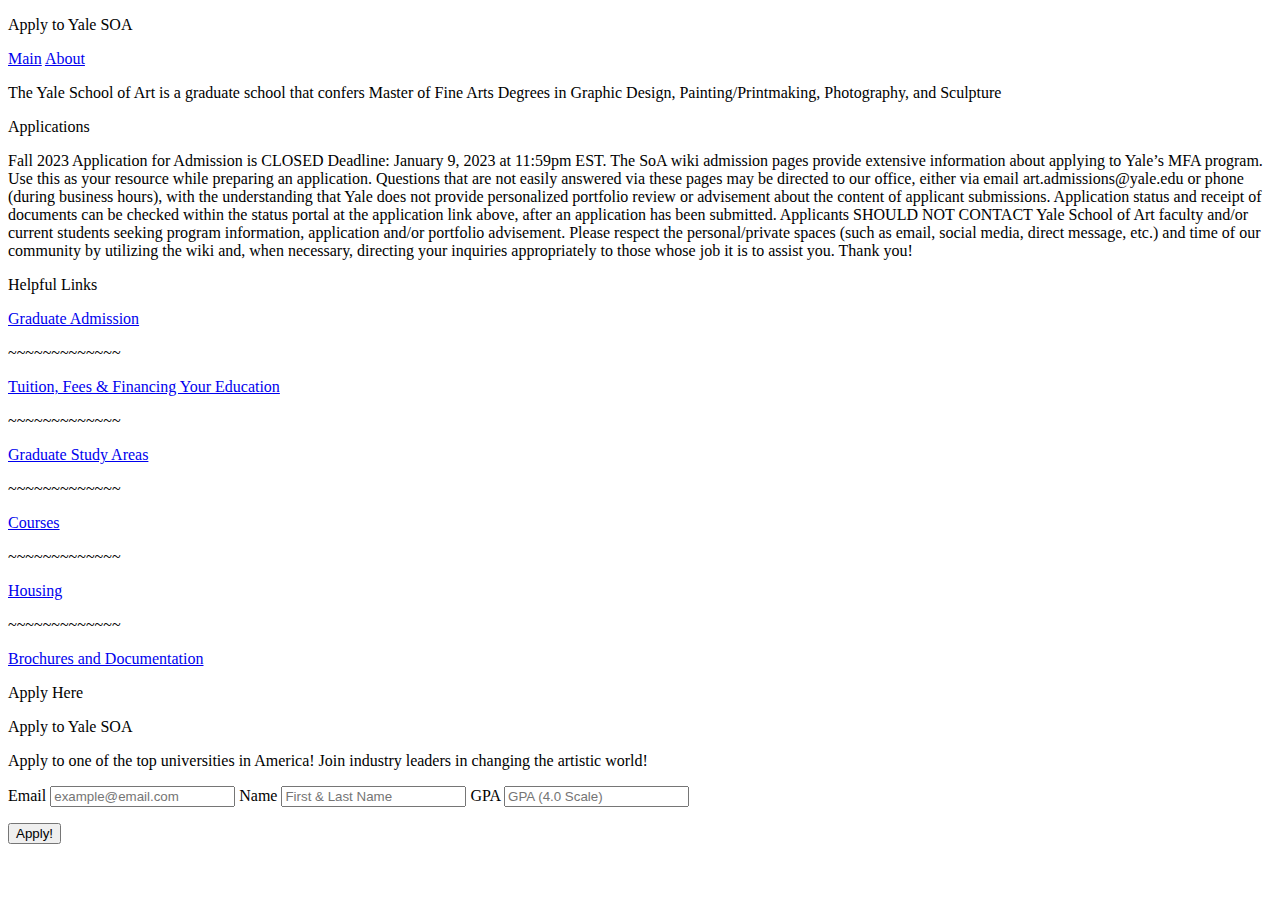
==== apply.html @ 17b16bf2 "Added "why" to apply page" ====
<!DOCTYPE html>
<html lang="en">
<head>
    <meta charset="UTF-8">
    <meta http-equiv="X-UA-Compatible" content="IE=edge">
    <meta name="viewport" content="width=device-width, initial-scale=0.41, maximum-scale=1">
    <link rel="preconnect" href="https://fonts.googleapis.com">
    <link rel="preconnect" href="https://fonts.gstatic.com" crossorigin>
    <link href="https://fonts.googleapis.com/css2?family=Cinzel:wght@500&display=swap" rel="stylesheet">
    <link href="https://fonts.googleapis.com/css2?family=Redacted+Script&display=swap" rel="stylesheet">
    <link href="https://fonts.googleapis.com/css2?family=Cardo&display=swap" rel="stylesheet">
    <link rel="stylesheet" href="./css/screen.css">
    <link rel="stylesheet" href="./css/meyers_and_normalize-form_reset.css">
    <script src="./js/index.js" async></script>
    <title>Yale School of Art</title>
</head>
<body>
    
    <div class="stripe"></div>

    <div class="content-main">
        <p class="title">Apply to Yale SOA</p>
        <div class="linksdiv">
            <a href="index.html" class="mainlink">Main</a>
            <a href="about.html" class="mainlink">About</a>
        </div>
        <div class="box1">
            <p class="subtext">The Yale School of Art is a graduate school that confers Master of Fine Arts Degrees in Graphic Design, Painting/Printmaking, Photography, and Sculpture</p>
        </div>
        <p class="subtitle">Applications</p>
        <div class="box1">
            <p class="subtext">Fall 2023 Application for Admission is CLOSED Deadline: January 9, 2023 at 11:59pm EST. The SoA wiki admission pages provide extensive information about applying to Yale’s MFA program. Use this as your resource while preparing an application. Questions that are not easily answered via these pages may be directed to our office, either via email art.admissions@yale.edu or phone (during business hours), with the understanding that Yale does not provide personalized portfolio review or advisement about the content of applicant submissions. Application status and receipt of documents can be checked within the status portal at the application link above, after an application has been submitted. Applicants SHOULD NOT CONTACT Yale School of Art faculty and/or current students seeking program information, application and/or portfolio advisement. Please respect the personal/private spaces (such as email, social media, direct message, etc.) and time of our community by utilizing the wiki and, when necessary, directing your inquiries appropriately to those whose job it is to assist you. Thank you!</p>
        </div>
        <p class="subtitle">Helpful Links</p>
        <div class="box1"> 
            <a href="#" class="link2">Graduate Admission</a>
            <p class="redacted">~~~~~~~~~~~~~</p>
            <a href="#" class="link2">Tuition, Fees & Financing Your Education</a>
            <p class="redacted">~~~~~~~~~~~~~</p>
            <a href="#" class="link2">Graduate Study Areas</a>
            <p class="redacted">~~~~~~~~~~~~~</p>
            <a href="#" class="link2">Courses</a>
            <p class="redacted">~~~~~~~~~~~~~</p>
            <a href="#" class="link2">Housing</a>
            <p class="redacted">~~~~~~~~~~~~~</p>
            <a href="#" class="link2">Brochures and Documentation</a>
        </div>
        <p class="subtitle">Apply Here</p>
        <div class="box2">
            <p class="subtext">Apply to Yale SOA</p>
            <p class="subtext">Apply to one of the top universities in America! Join industry leaders in changing the artistic world!</p>
            <form id="apply" action="#null" method="get" autocomplete="on">
                <label class="subtext">Email</label>
                <input type="email" id="email" name="email" pattern="^.+@.+$" placeholder="example@email.com">
                <label class="subtext">Name</label>
                <input type="text" id="name" name="name" placeholder="First & Last Name">
                <label class="subtext">GPA</label>
                <input type="text" id="gpa" name="gpa" placeholder="GPA (4.0 Scale)">
                <p></p>
                <button type="submit" class="button" id="button">Apply!</button>
            </form>
        </div>
    </div>
</body>
</html>
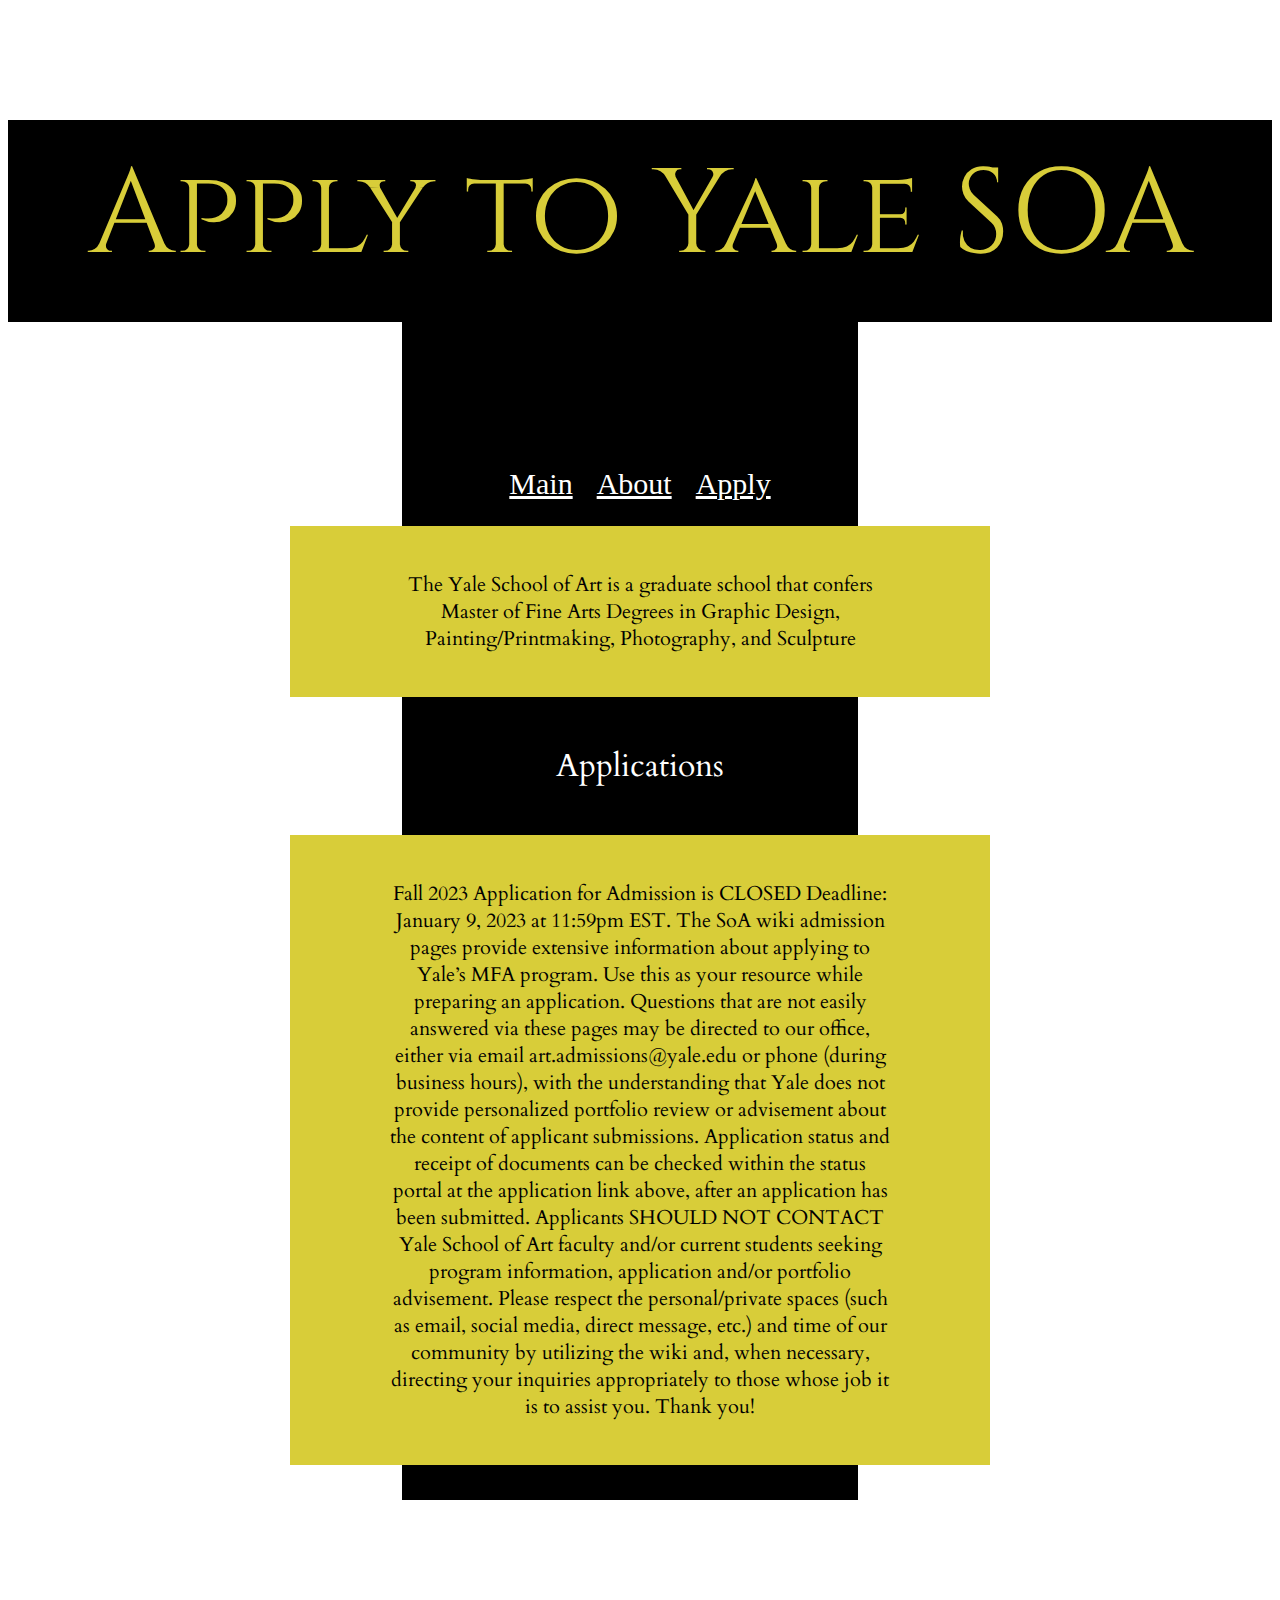
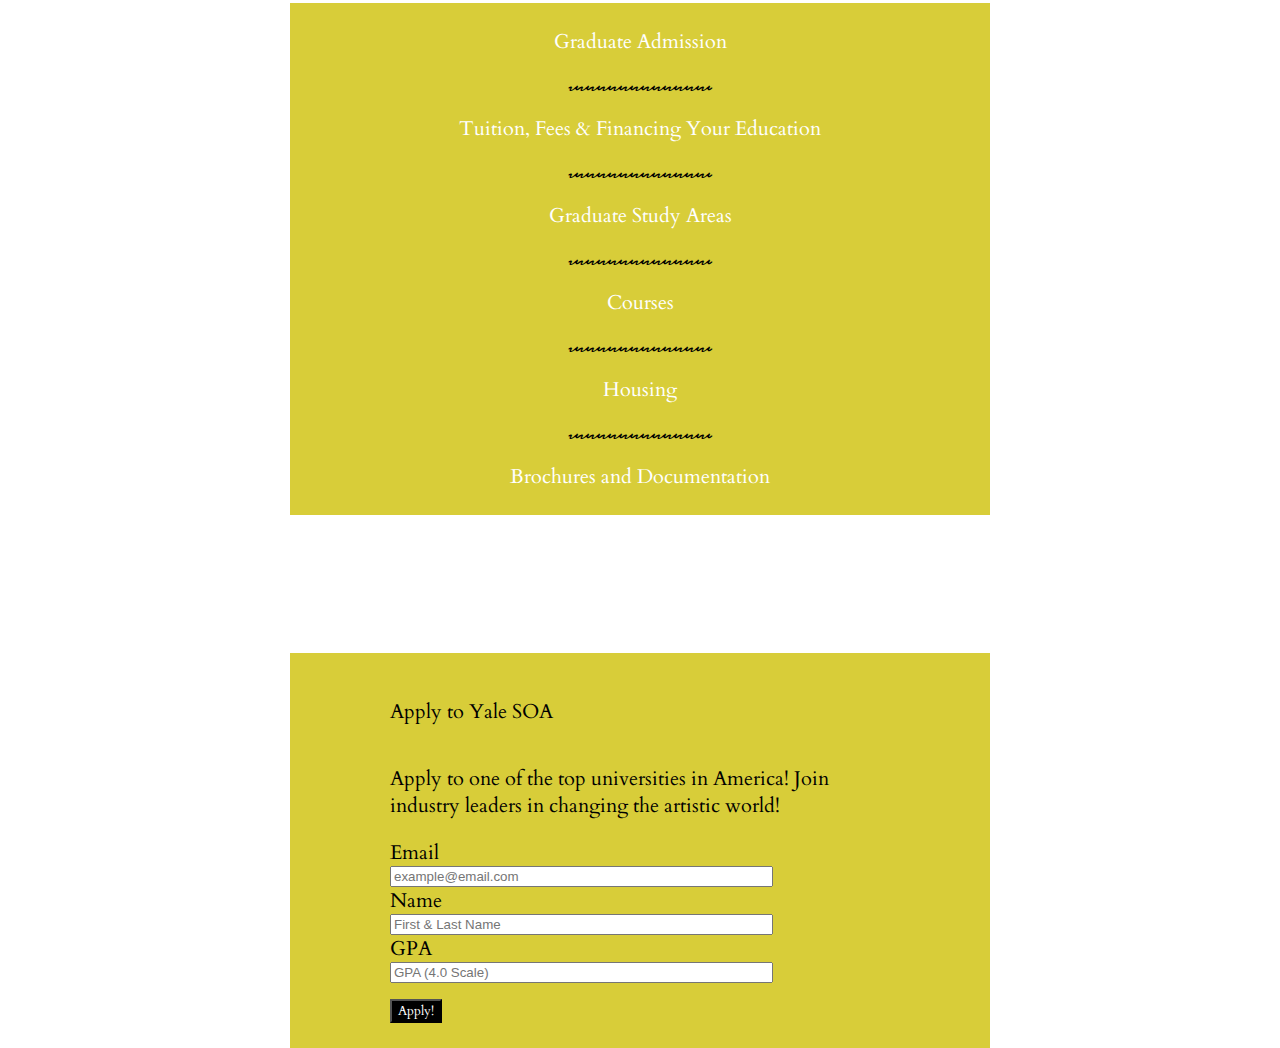
==== commit 435703fa: "Added JavaScript function for apply page button" ====
--- a/apply.html
+++ b/apply.html
@@ -1,6 +1,7 @@
 <!DOCTYPE html>
 <html lang="en">
 <head>
+
     <meta charset="UTF-8">
     <meta http-equiv="X-UA-Compatible" content="IE=edge">
     <meta name="viewport" content="width=device-width, initial-scale=0.41, maximum-scale=1">
@@ -9,20 +10,21 @@
     <link href="https://fonts.googleapis.com/css2?family=Cinzel:wght@500&display=swap" rel="stylesheet">
     <link href="https://fonts.googleapis.com/css2?family=Redacted+Script&display=swap" rel="stylesheet">
     <link href="https://fonts.googleapis.com/css2?family=Cardo&display=swap" rel="stylesheet">
+    <link rel="stylesheet" href="./css/meyers_and_normalize-form_reset.css">
     <link rel="stylesheet" href="./css/screen.css">
-    <link rel="stylesheet" href="./css/meyers_and_normalize-form_reset.css">
     <script src="./js/index.js" async></script>
     <title>Yale School of Art</title>
+
 </head>
 <body>
     
     <div class="stripe"></div>
-
     <div class="content-main">
         <p class="title">Apply to Yale SOA</p>
         <div class="linksdiv">
             <a href="index.html" class="mainlink">Main</a>
             <a href="about.html" class="mainlink">About</a>
+            <a href="apply.html" class="mainlink">Apply</a>
         </div>
         <div class="box1">
             <p class="subtext">The Yale School of Art is a graduate school that confers Master of Fine Arts Degrees in Graphic Design, Painting/Printmaking, Photography, and Sculpture</p>
@@ -57,9 +59,10 @@
                 <label class="subtext">GPA</label>
                 <input type="text" id="gpa" name="gpa" placeholder="GPA (4.0 Scale)">
                 <p></p>
-                <button type="submit" class="button" id="button">Apply!</button>
+                <button type="submit" class="button" id="button" onclick="onAlert()">Apply!</button>
             </form>
         </div>
     </div>
+
 </body>
 </html>--- a/css/screen.css
+++ b/css/screen.css
@@ -0,0 +1,228 @@
+html {
+  height: 100%;
+  width: 100%;
+}
+body {
+  overflow-y: auto;
+}
+.stripe {
+  width: 20%;
+  background-color: black;
+  padding: 100px;
+  padding-top: 100%;
+  margin: auto;
+  position: absolute;
+  right: 33%;
+  z-index: -1;
+}
+.content-main {
+  z-index: 1;
+}
+.title {
+  z-index: inherit;
+  font-size: 120px;
+  color: rgb(216, 205, 57);
+  text-align: center;
+  padding-bottom: 25px;
+  background-color: black;
+  font-family: 'Cinzel', Arial, Helvetica, sans-serif;
+  padding-top: 15px;
+}
+.subtext {
+  font-family: 'Cardo', Arial, Helvetica, sans-serif;
+  font-size: 20px;
+}
+.subtitle {
+  font-family: 'Cardo', Arial, Helvetica, sans-serif;
+  font-size: 32px;
+  text-align: center;
+  color: white;
+  padding-top: 15px;
+  padding-bottom: 15px;
+}
+.redacted {
+  font-family: 'Redacted Script', cursive;
+  font-size: 20px;
+  text-align: center;
+  color: black;
+}
+.mainlink {
+  z-index: 1;
+  color: white;
+  font-size: 30px;
+  padding-left: 10px;
+  padding-right: 10px;
+}
+.mainlink:hover {
+  color: rgb(216, 205, 57);
+}
+.mainlink:visited {
+  text-decoration: none;
+}
+.link {
+  text-decoration: none;
+  color: white;
+  padding: 5px;
+  padding-top: 20px;
+  font-family: 'Cardo', Arial, Helvetica, sans-serif;
+  font-size: 20px;
+}
+.link:hover {
+  color: black;
+}
+.link:visited {
+  text-decoration: none;
+}
+.link2 {
+  text-decoration: none;
+  color: white;
+  padding: 5px;
+  text-align: center;
+  font-family: 'Cardo', Arial, Helvetica, sans-serif;
+  font-size: 20px;
+}
+.link2:hover {
+  color: black;
+}
+.link2:visited {
+  text-decoration: none;
+}
+.box1 {
+  z-index: 1;
+  width: 500px;
+  padding-left: 100px;
+  padding-right: 100px;
+  padding-top: 25px;
+  padding-bottom: 25px;
+  background-color: rgb(216, 205, 57);
+  margin: auto;
+  text-align: center;
+}
+.box2 {
+  z-index: 1;
+  width: 500px;
+  padding-left: 100px;
+  padding-right: 100px;
+  padding-top: 25px;
+  padding-bottom: 25px;
+  background-color: rgb(216, 205, 57);
+  margin: auto;
+  text-align: left;
+  display: grid;
+}
+.linksdiv {
+  z-index: 1;
+  width: 500px;
+  padding-left: 100px;
+  padding-right: 100px;
+  padding-top: 25px;
+  padding-bottom: 25px;
+  margin: auto;
+  text-align: center;
+}
+.button {
+  background-color: black;
+  color: white;
+  font-family: 'Cardo', Arial, Helvetica, sans-serif;
+}
+.button:hover {
+  background-color: white;
+  color: black;
+}
+input {
+  padding-right: 200px;
+}
+#email {
+  grid-column-start: 1;
+  grid-column-end: 3;
+  grid-row-start: 1;
+  grid-row-end: 1;
+  display: block;
+}
+#name {
+  grid-column-start: 1;
+  grid-column-end: 3;
+  grid-row-start: 2;
+  grid-row-end: 2;
+  display: block;
+}
+#gpa {
+  grid-column-start: 1;
+  grid-column-end: 3;
+  grid-row-start: 3;
+  grid-row-end: 3;
+  display: block;
+}
+@media screen and (max-width: 600px) {
+  html {
+    height: 100%;
+    width: 100%;
+  }
+  body {
+    overflow-y: auto;
+    background-color: black;
+  }
+  .title {
+    z-index: inherit;
+    font-size: 30px;
+    color: rgb(216, 205, 57);
+    padding-bottom: 25px;
+    background-color: black;
+    font-family: 'Cinzel', Arial, Helvetica, sans-serif;
+    padding-top: 15px;
+    float: left;
+  }
+  .box1 {
+    z-index: 1;
+    width: 100%;
+    background-color: rgb(216, 205, 57);
+    text-align: left;
+  }
+  .box2 {
+    z-index: 1;
+    width: 100%;
+    padding-top: 25px;
+    padding-bottom: 25px;
+    background-color: rgb(216, 205, 57);
+    text-align: left;
+  }
+  input {
+    width: 90%;
+  }
+  .mainlink {
+    z-index: 1;
+    color: white;
+    font-size: 30px;
+    text-align: center;
+  }
+  .stripe {
+    visibility: hidden;
+  }
+  .linksdiv {
+    z-index: 1;
+    padding-top: 45px;
+    padding-bottom: 25px;
+    background-color: black;
+    margin: auto;
+    text-align: center;
+    width: 100%;
+  }
+}
+@media screen and (min-width: 800px) {
+  html {
+    height: 100%;
+    width: 100%;
+  }
+  body {
+    overflow-y: auto; 
+  }
+}
+@media screen and (min-width: 1200px) {
+  html {
+    height: 100%;
+    width: 100%;
+  }
+  body {
+    overflow-y: auto;   
+  }
+}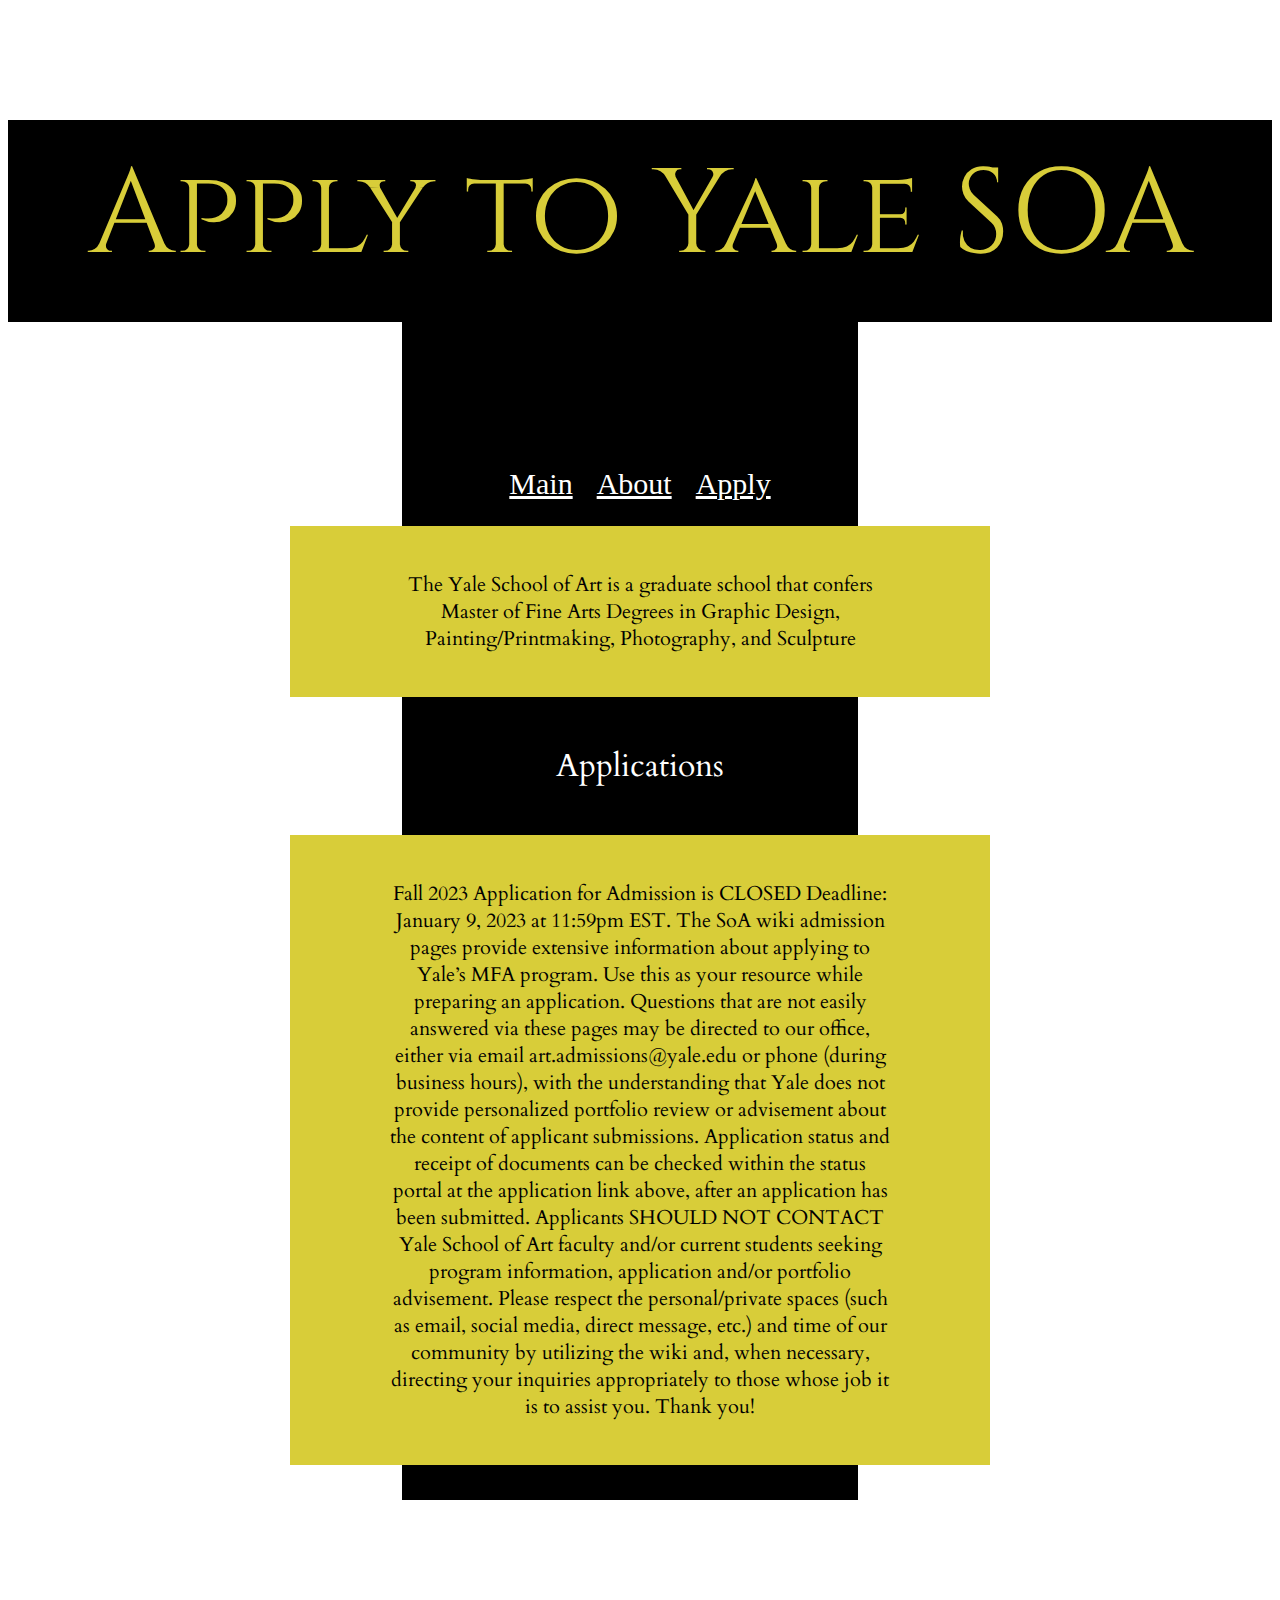
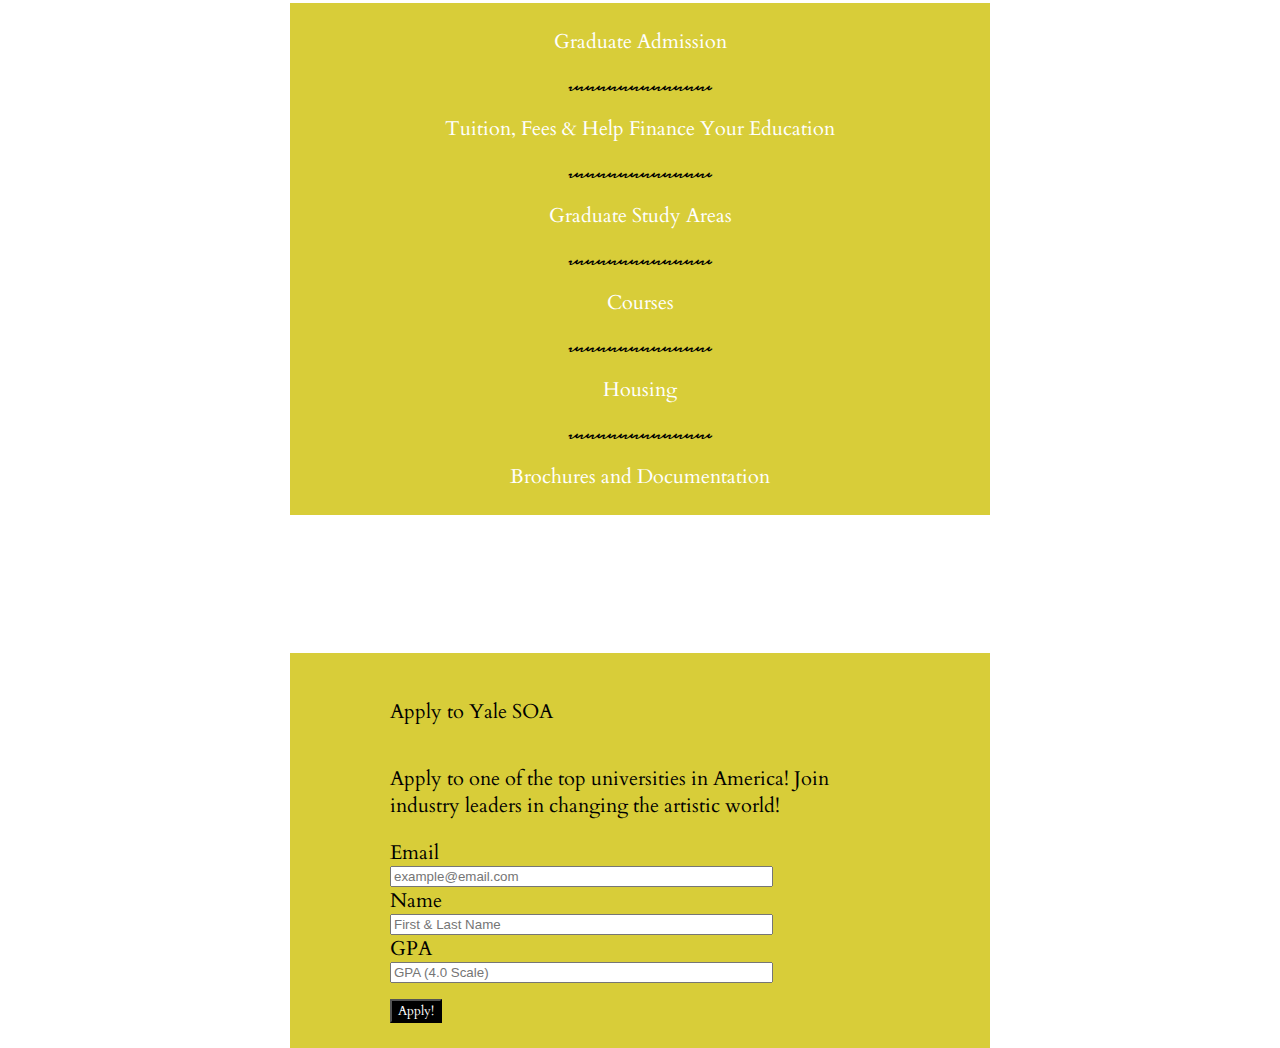
==== commit aa79722e: "Merge pull request #2 from cestrada3/main" ====
--- a/apply.html
+++ b/apply.html
@@ -37,7 +37,7 @@
         <div class="box1"> 
             <a href="#" class="link2">Graduate Admission</a>
             <p class="redacted">~~~~~~~~~~~~~</p>
-            <a href="#" class="link2">Tuition, Fees & Financing Your Education</a>
+            <a href="#" class="link2">Tuition, Fees & Help Finance Your Education</a>
             <p class="redacted">~~~~~~~~~~~~~</p>
             <a href="#" class="link2">Graduate Study Areas</a>
             <p class="redacted">~~~~~~~~~~~~~</p>
